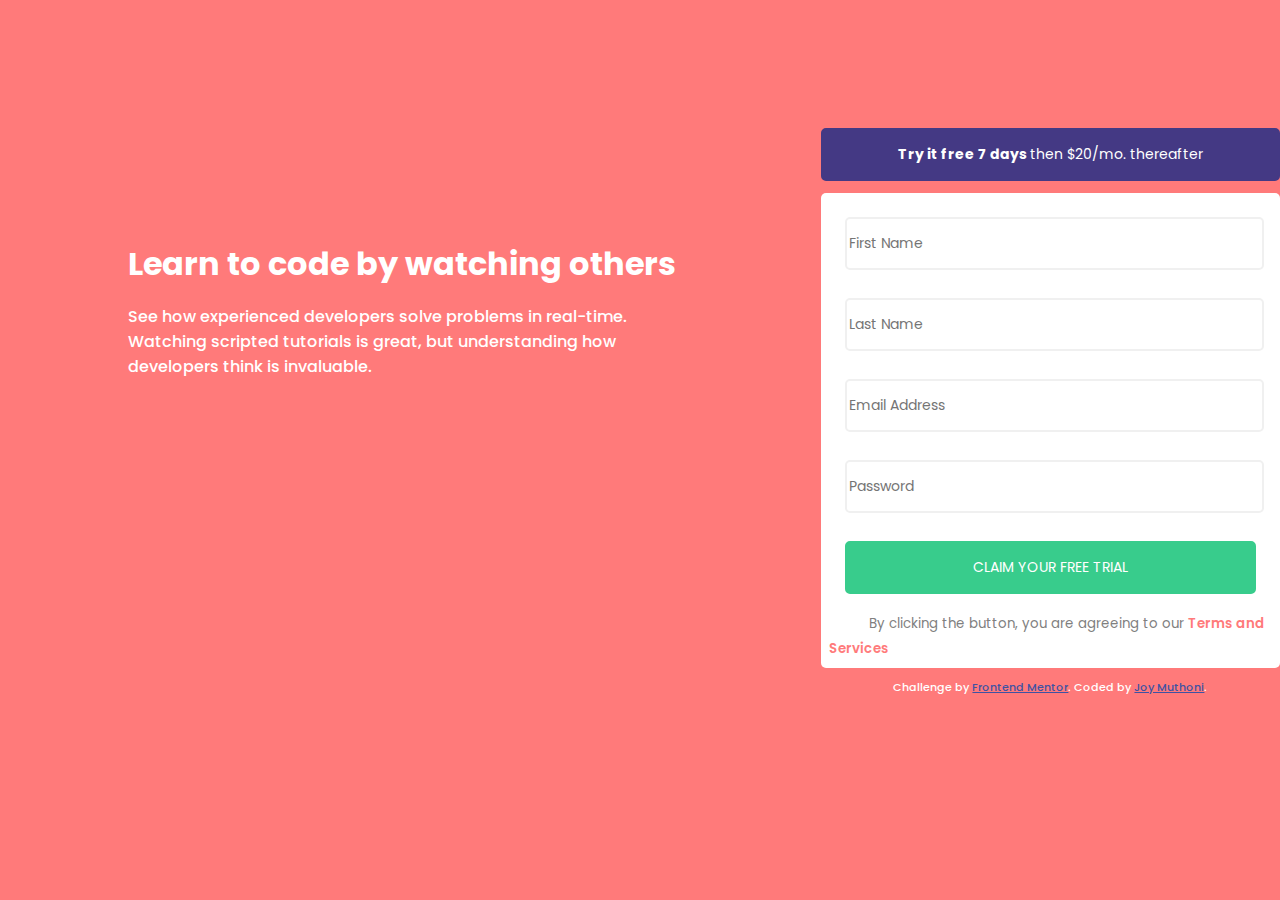
==== index.html @ e36eb5ba "separated files" ====
<!DOCTYPE html>
<html lang="en">
<head>
  <meta charset="UTF-8">
  <meta name="viewport" content="width=device-width, initial-scale=1.0"> <!-- displays site properly based on user's device -->
  <link rel="stylesheet" href="style.css">
  <link rel="icon" type="image/png" sizes="32x32" href="./images/favicon-32x32.png">
  <link rel="preconnect" href="https://fonts.gstatic.com">
  <link href="https://fonts.googleapis.com/css2?family=Poppins:ital,wght@0,400;500;600;700&display=swap" rel="stylesheet">
  <title>Frontend Mentor | Intro component with sign up form</title>

  <!-- Feel free to remove these styles or customise in your own stylesheet 👍 -->
  <style>
    .attribution { font-size: 11px; text-align: center; }
    .attribution a { color: hsl(228, 45%, 44%); }
  </style>
</head>
<body>
<header> 

  <h1>Learn to code by watching others </h1>

  <p> See how experienced developers solve problems in real-time. Watching scripted tutorials is great, 
  but understanding how developers think is invaluable. </p>
</header>

<div class="wrapper">

  <button class="btn trial"><strong>Try it free 7 days </strong>then $20/mo. thereafter </button>

<div class="container">

  <form class="form" id="form">
    <div class="form-control" id="form-details"> 
      <input type="text" placeholder="First Name" id="first-name" required>
   
  </div>

  <div class="form-control" id="form-details">
  <input type="text" placeholder="Last Name" id="last-name" required>

   
</div>

    <div class="form-control" id="form-details">
      <input type="email" placeholder="Email Address" id="email" required>
  
</div>

    <div class="form-control" id="form-details">
      <input type="password" placeholder="Password" id="password" required>
  
</div>

  <button class="btn claim"> Claim your free trial </button>

</form>
<small class="small-text">By clicking the button, you are agreeing to our <a href="#">Terms and Services </a> </small>
</div>
  
  <footer>
    <p class="attribution">
      Challenge by <a href="https://www.frontendmentor.io?ref=challenge" target="_blank">Frontend Mentor</a>. 
      Coded by <a href="#">Joy Muthoni</a>.
    </p>
  </footer>
  </div>

</body>
</html>
---- style.css ----
body {
  margin: 0;
  padding: 0;
  font-size: 16px;
  color: #fff;
  box-sizing: border-box;
  background-image: url(./images/bg-intro-desktop.png);
  background-color: hsl(0, 100%, 74%);
  font-family: "Poppins", sans-serif;
  display: flex;
}
h1 {
  margin: 0;
  font-weight: 700;
}

p {
  font-weight: 500;
}

header {
  width: 70vh;
  margin: 15em 8em;
}

form {
  padding: 1em;
}
.small-text {
  color: gray;
  font-size: 10xp;
  padding: 3em;
}
.small-text a {
  text-decoration: none;
  color: hsl(0, 100%, 74%);
  font-weight: 600;
}
.form-control {
  margin-bottom: 0.75em;
  padding-bottom: 1em;
  /* position: relative; */
}

.wrapper {
  width: 40%;
  margin-top: 8em;
}

.form-control input {
  border: 2px solid #f0f0f0;
  border-radius: 5px;
  display: block;
  font-family: inherit;
  font-size: 14px;
  padding-top: 1em;
  padding-bottom: 1em;
  width: 100%;
}
.btn {
  border-radius: 5px;
  color: #fff;
  font-family: inherit;
  font-size: 14px;
  font-weight: 600px;
  padding-top: 1em;
  padding-bottom: 1em;
  width: 100%;
}
.btn:hover {
  color: black;
  background: white;
  transition: background 0.2s ease;
}
.trial {
  background-color: hsl(249, 40%, 37%);
  border: 2px solid hsl(249, 40%, 37%);

  /*box-shadow: 2px 8px 10px hsl(0, 0%, 49%);*/
}

.claim {
  background-color: hsl(154, 59%, 51%);
  border: 2px solid hsl(154, 59%, 51%);
  text-transform: uppercase;
  /*box-shadow: 0 0 5px lightsteelblue;*/
}
.container {
  margin-top: 0.75em;
  padding: 0.5em;
  /* width: 600px;
  max-width: 100%; */
  border-radius: 5px;
  background-color: #fff;
}

@media (max-width: 375px) {
  body {
    display: flex;
    flex-direction: column;
  }

  header {
    width: 45vh;
    margin: 2em 2em 0.5em;
  }

  .wrapper {
    width: 80%;
    margin: 2em;
  }

  .container {
    margin-bottom: 1em;
    padding: 0.5em;
  }
  .small-text {
    font-size: 8px;
    padding: 2em;
  }
}
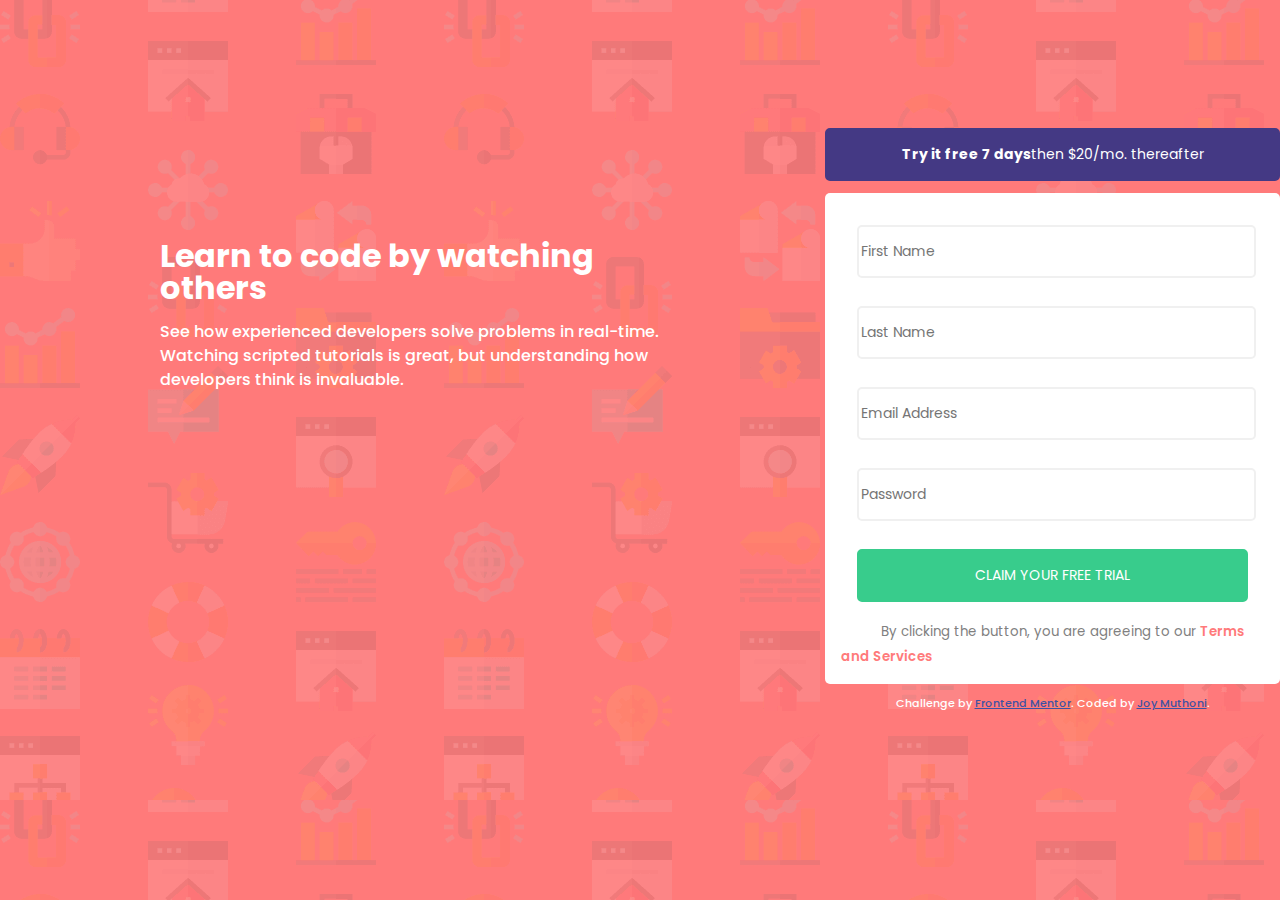
==== commit c45a5919: "updated css - line height" ====
--- a/index.html
+++ b/index.html
@@ -26,7 +26,7 @@
 
 <div class="wrapper">
 
-  <button class="btn trial"><strong>Try it free 7 days </strong>then $20/mo. thereafter </button>
+  <button class="btn trial"><strong>Try it free 7 days</strong>then $20/mo. thereafter </button>
 
 <div class="container">
 
--- a/style.css
+++ b/style.css
@@ -11,16 +11,19 @@
 }
 h1 {
   margin: 0;
+  line-height: 1;
   font-weight: 700;
 }
 
 p {
   font-weight: 500;
+  font-size: 16px;
+  line-height: 1.5;
 }
 
 header {
-  width: 70vh;
-  margin: 15em 8em;
+  width: 60vh;
+  margin: 15em 10em;
 }
 
 form {
@@ -43,7 +46,7 @@
 }
 
 .wrapper {
-  width: 40%;
+  width: 38%;
   margin-top: 8em;
 }
 
@@ -87,9 +90,7 @@
 }
 .container {
   margin-top: 0.75em;
-  padding: 0.5em;
-  /* width: 600px;
-  max-width: 100%; */
+  padding: 1em;
   border-radius: 5px;
   background-color: #fff;
 }
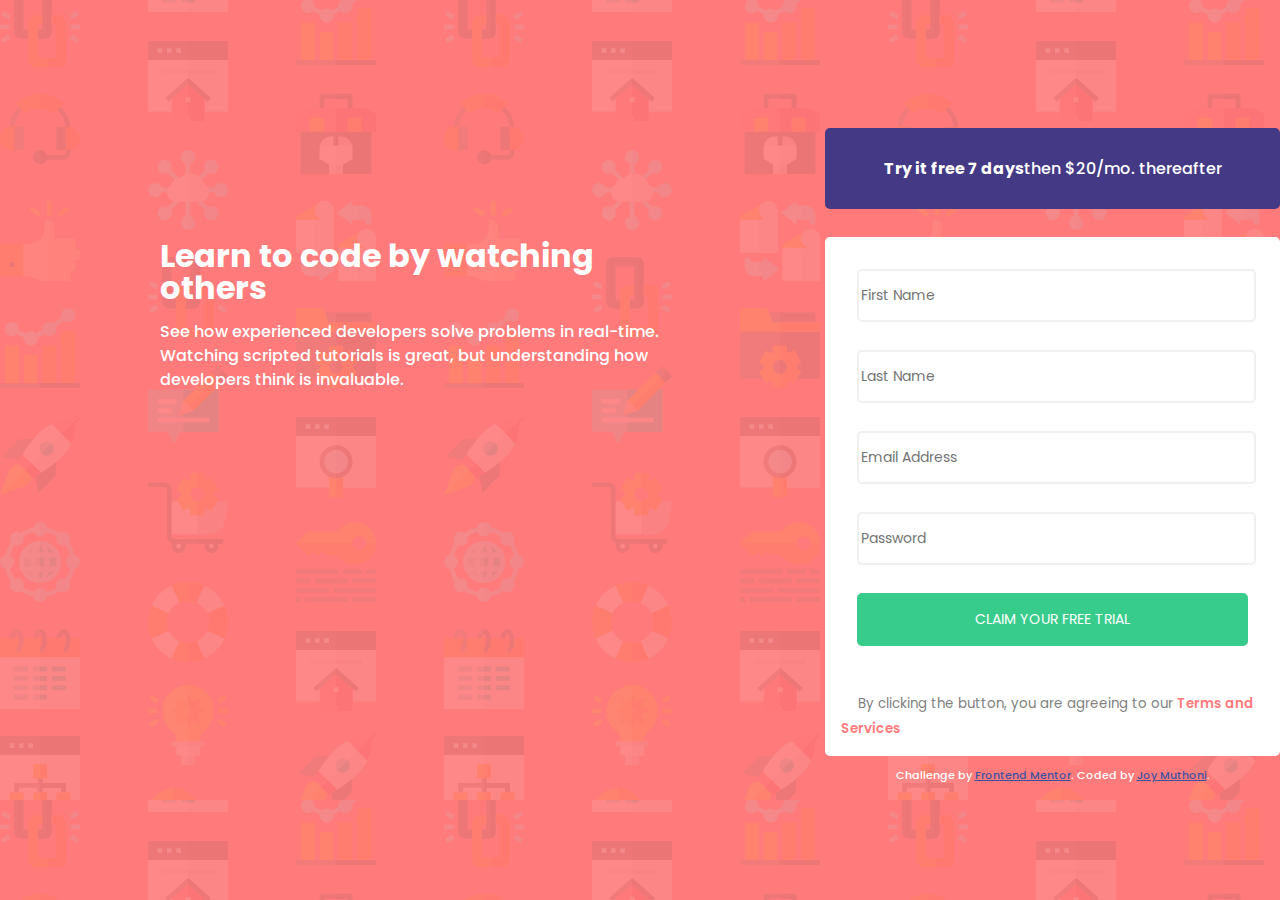
==== commit 00f57e09: "updated js file for form validation" ====
--- a/index.html
+++ b/index.html
@@ -6,7 +6,7 @@
   <link rel="stylesheet" href="style.css">
   <link rel="icon" type="image/png" sizes="32x32" href="./images/favicon-32x32.png">
   <link rel="preconnect" href="https://fonts.gstatic.com">
-  <link href="https://fonts.googleapis.com/css2?family=Poppins:ital,wght@0,400;500;600;700&display=swap" rel="stylesheet">
+  <link href="https://fonts.googleapis.com/css2?family=Poppins:wght@400;500&display=swap" rel="stylesheet">
   <title>Frontend Mentor | Intro component with sign up form</title>
 
   <!-- Feel free to remove these styles or customise in your own stylesheet 👍 -->
@@ -24,37 +24,49 @@
   but understanding how developers think is invaluable. </p>
 </header>
 
+<div id="error"></div>
+
 <div class="wrapper">
-
-  <button class="btn trial"><strong>Try it free 7 days</strong>then $20/mo. thereafter </button>
-
+<div class="form-control">
+  <div class="trial"> 
+  <P> <strong>Try it free 7 days</strong>then $20/mo. thereafter </button>
+</P>
+</div>
+</div>
 <div class="container">
 
+
+
   <form class="form" id="form">
-    <div class="form-control" id="form-details"> 
-      <input type="text" placeholder="First Name" id="first-name" required>
-   
+    <div class="form-control" > 
+      <input type="text" placeholder="First Name" id="first" >
+   <small>Error Message</small>
   </div>
 
-  <div class="form-control" id="form-details">
-  <input type="text" placeholder="Last Name" id="last-name" required>
+  <div class="form-control">
+  <input type="text" placeholder="Last Name" id="last" >
 
-   
+   <small>Error Message</small>
 </div>
 
-    <div class="form-control" id="form-details">
-      <input type="email" placeholder="Email Address" id="email" required>
-  
+    <div class="form-control">
+      <input type="email" placeholder="Email Address" id="email" >
+  <small>Error Message</small>
 </div>
 
-    <div class="form-control" id="form-details">
-      <input type="password" placeholder="Password" id="password" required>
-  
+    <div class="form-control">
+      <input type="password" placeholder="Password" id="password" >
+
+ <small>Error Message</small>
+
 </div>
-
-  <button class="btn claim"> Claim your free trial </button>
+<div class="form-control"> 
+  <button type="submit" class="btn claim" >Claim your free trial </button>
+  </div>
 
 </form>
+
+
 <small class="small-text">By clicking the button, you are agreeing to our <a href="#">Terms and Services </a> </small>
 </div>
   
@@ -65,6 +77,6 @@
     </p>
   </footer>
   </div>
-
+<script src="main.js"></script>
 </body>
 </html>--- a/style.css
+++ b/style.css
@@ -31,8 +31,7 @@
 }
 .small-text {
   color: gray;
-  font-size: 10xp;
-  padding: 3em;
+  padding: 1.25em;
 }
 .small-text a {
   text-decoration: none;
@@ -42,7 +41,6 @@
 .form-control {
   margin-bottom: 0.75em;
   padding-bottom: 1em;
-  /* position: relative; */
 }
 
 .wrapper {
@@ -54,11 +52,26 @@
   border: 2px solid #f0f0f0;
   border-radius: 5px;
   display: block;
+  position: relative;
   font-family: inherit;
   font-size: 14px;
   padding-top: 1em;
   padding-bottom: 1em;
   width: 100%;
+}
+.form-control.success input {
+  border: 2px solid rgb(75, 126, 75);
+}
+
+.form-control.error input {
+  border: 2px solid rgb(196, 18, 18);
+}
+
+.form-control small {
+  position: absolute;
+  margin: 0.5em;
+  color: black;
+  visibility: hidden;
 }
 .btn {
   border-radius: 5px;
@@ -76,6 +89,15 @@
   transition: background 0.2s ease;
 }
 .trial {
+  border-radius: 5px;
+  text-decoration: none;
+  color: #fff;
+  font-family: inherit;
+  font-size: 14px;
+  font-weight: 600px;
+  text-align: center;
+  padding-top: 0.75em;
+  padding-bottom: 0.75em;
   background-color: hsl(249, 40%, 37%);
   border: 2px solid hsl(249, 40%, 37%);
 
@@ -117,6 +139,6 @@
   }
   .small-text {
     font-size: 8px;
-    padding: 2em;
+    padding: 1em;
   }
 }
